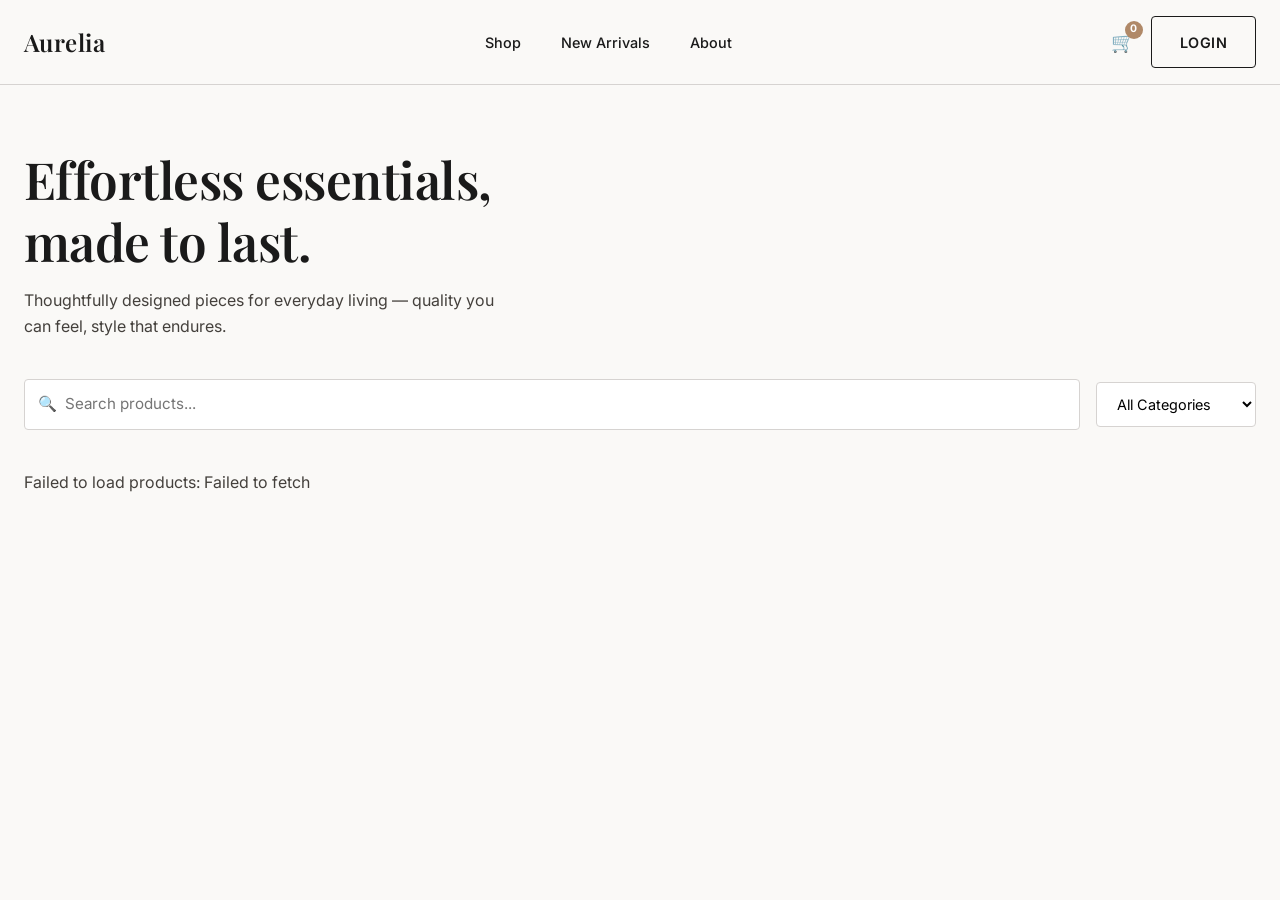
==== frontend/index.html @ 5b78a597 "Initial commit" ====
<!DOCTYPE html>
<html lang="en">

<head>
    <meta charset="UTF-8" />
    <meta name="viewport" content="width=device-width, initial-scale=1.0" />
    <title>Aurelia — Premium Essentials</title>

    <link rel="preconnect" href="https://fonts.googleapis.com" />
    <link rel="preconnect" href="https://fonts.gstatic.com" crossorigin />
    <link
        href="https://fonts.googleapis.com/css2?family=Inter:wght@400;500;600;700&family=Playfair+Display:wght@500;600;700&display=swap"
        rel="stylesheet" />

    <link rel="stylesheet" href="css/base.css" />
    <link rel="stylesheet" href="css/components.css" />
</head>

<body>

    <nav class="navbar">
        <div class="container navbar-inner">
            <a href="index.html" class="navbar-logo">Aurelia</a>
            <div class="navbar-links">
                <a href="index.html">Shop</a>
                <a href="#">New Arrivals</a>
                <a href="#">About</a>
            </div>
            <div class="navbar-icons">
                <button class="icon-btn cart-trigger">🛒<span class="cart-badge">0</span></button>
                <div id="nav-auth-slot"></div>
            </div>
        </div>
    </nav>

    <header class="container" style="padding-block: var(--space-xl) var(--space-lg);">
        <h1>Effortless essentials,<br />made to last.</h1>
        <p style="margin-top: 1rem; max-width: 480px;">Thoughtfully designed pieces for everyday living — quality you
            can feel, style that endures.</p>
    </header>

    <main class="container" style="padding-bottom: var(--space-2xl);">
        <div class="filter-bar">
            <div class="search-input-wrapper">
                <span class="search-icon">🔍</span>
                <input type="text" id="search-input" class="search-input" placeholder="Search products..." />
            </div>
            <select id="category-filter" class="category-select">
                <option value="">All Categories</option>
            </select>
        </div>

        <p id="filter-results-info" class="filter-results-info"></p>

        <div id="product-grid"
            style="display: grid; grid-template-columns: repeat(auto-fill, minmax(260px, 1fr)); gap: var(--space-md);">
            <!-- Products will be injected here by JavaScript -->
        </div>
    </main>

    <!-- Cart Drawer -->
    <div class="cart-overlay" id="cart-overlay"></div>
    <div class="cart-drawer" id="cart-drawer">
        <div class="cart-drawer-header">
            <h3>Your Cart</h3>
            <button class="cart-drawer-close" id="cart-close-btn">✕</button>
        </div>
        <div class="cart-drawer-items" id="cart-drawer-items">
            <!-- Cart items injected here -->
        </div>
        <div class="cart-drawer-footer" id="cart-drawer-footer">
            <!-- Subtotal + checkout button injected here -->
        </div>
    </div>

    <script src="js/api.js"></script>
    <script src="js/ui.js"></script>
    <script src="js/cart.js"></script>
    <script src="js/products.js"></script>

</body>

</html>
---- frontend/css/base.css ----
/* ===========================
   CSS Reset
   =========================== */
*, *::before, *::after {
  box-sizing: border-box;
  margin: 0;
  padding: 0;
}

html {
  scroll-behavior: smooth;
}

body {
  min-height: 100vh;
  -webkit-font-smoothing: antialiased;
}

img, picture, video, canvas, svg {
  display: block;
  max-width: 100%;
}

input, button, textarea, select {
  font: inherit;
}

a {
  text-decoration: none;
  color: inherit;
}

ul, ol {
  list-style: none;
}

/* ===========================
   Design Tokens
   =========================== */
:root {
  /* Colors */
  --color-charcoal: #1a1a1a;
  --color-charcoal-light: #2d2d2d;
  --color-white: #ffffff;
  --color-off-white: #faf9f7;
  --color-gray-100: #f5f5f4;
  --color-gray-300: #d6d3d1;
  --color-gray-500: #78716c;
  --color-gray-700: #44403c;
  --color-accent: #b08968;
  --color-accent-dark: #8c6d4f;
  --color-success: #4a7c59;
  --color-danger: #b3402a;

  /* Typography */
  --font-heading: 'Playfair Display', Georgia, serif;
  --font-body: 'Inter', -apple-system, BlinkMacSystemFont, sans-serif;

  /* Spacing scale */
  --space-xs: 0.5rem;
  --space-sm: 1rem;
  --space-md: 1.5rem;
  --space-lg: 2.5rem;
  --space-xl: 4rem;
  --space-2xl: 6rem;

  /* Layout */
  --max-width: 1280px;
  --radius-sm: 4px;
  --radius-md: 8px;
  --radius-lg: 16px;

  /* Transitions */
  --transition-fast: 0.2s ease;
  --transition-medium: 0.35s ease;
}

/* ===========================
   Base Typography
   =========================== */
body {
  font-family: var(--font-body);
  color: var(--color-charcoal);
  background-color: var(--color-off-white);
  font-size: 16px;
  line-height: 1.6;
}

h1, h2, h3, h4 {
  font-family: var(--font-heading);
  font-weight: 600;
  line-height: 1.2;
  letter-spacing: -0.01em;
}

h1 { font-size: clamp(2.25rem, 4vw, 3.5rem); }
h2 { font-size: clamp(1.75rem, 3vw, 2.5rem); }
h3 { font-size: 1.5rem; }
h4 { font-size: 1.125rem; }

p {
  color: var(--color-gray-700);
}

/* ===========================
   Utility Container
   =========================== */
.container {
  max-width: var(--max-width);
  margin-inline: auto;
  padding-inline: var(--space-md);
}
---- frontend/css/components.css ----
/* ===========================
   Buttons
   =========================== */
.btn {
  display: inline-flex;
  align-items: center;
  justify-content: center;
  gap: 0.5rem;
  padding: 0.85rem 1.75rem;
  font-size: 0.9rem;
  font-weight: 600;
  letter-spacing: 0.03em;
  text-transform: uppercase;
  border: none;
  border-radius: var(--radius-sm);
  cursor: pointer;
  transition: all var(--transition-fast);
  white-space: nowrap;
}

.btn-primary {
  background-color: var(--color-charcoal);
  color: var(--color-white);
}

.btn-primary:hover {
  background-color: var(--color-accent-dark);
  transform: translateY(-2px);
}

.btn-secondary {
  background-color: transparent;
  color: var(--color-charcoal);
  border: 1.5px solid var(--color-charcoal);
}

.btn-secondary:hover {
  background-color: var(--color-charcoal);
  color: var(--color-white);
}

.btn-block {
  width: 100%;
}

/* ===========================
   Navigation Bar
   =========================== */
.navbar {
  position: sticky;
  top: 0;
  z-index: 100;
  background-color: var(--color-off-white);
  border-bottom: 1px solid var(--color-gray-300);
  backdrop-filter: blur(8px);
}

.navbar-inner {
  display: flex;
  align-items: center;
  justify-content: space-between;
  padding-block: var(--space-sm);
}

.navbar-logo {
  font-family: var(--font-heading);
  font-size: 1.5rem;
  font-weight: 600;
  letter-spacing: 0.02em;
}

.navbar-links {
  display: flex;
  align-items: center;
  gap: var(--space-lg);
}

.navbar-links a {
  font-size: 0.9rem;
  font-weight: 500;
  position: relative;
  padding-block: 0.25rem;
}

.navbar-links a::after {
  content: '';
  position: absolute;
  left: 0;
  bottom: -2px;
  width: 0;
  height: 1.5px;
  background-color: var(--color-accent);
  transition: width var(--transition-fast);
}

.navbar-links a:hover::after {
  width: 100%;
}

.navbar-icons {
  display: flex;
  align-items: center;
  gap: var(--space-sm);
}

.icon-btn {
  position: relative;
  background: none;
  border: none;
  cursor: pointer;
  font-size: 1.2rem;
  color: var(--color-charcoal);
}

.cart-badge {
  position: absolute;
  top: -6px;
  right: -8px;
  background-color: var(--color-accent);
  color: var(--color-white);
  font-size: 0.65rem;
  font-weight: 700;
  width: 18px;
  height: 18px;
  border-radius: 50%;
  display: flex;
  align-items: center;
  justify-content: center;
}

/* ===========================
   Product Card
   =========================== */
.product-card {
  background-color: var(--color-white);
  border-radius: var(--radius-md);
  overflow: hidden;
  transition: transform var(--transition-medium), box-shadow var(--transition-medium);
  cursor: pointer;
}

.product-card:hover {
  transform: translateY(-6px);
  box-shadow: 0 20px 40px -12px rgba(26, 26, 26, 0.15);
}

.product-card-image {
  aspect-ratio: 4 / 5;
  width: 100%;
  object-fit: cover;
  background-color: var(--color-gray-100);
}

.product-card-body {
  padding: var(--space-sm);
}

.product-card-category {
  font-size: 0.75rem;
  text-transform: uppercase;
  letter-spacing: 0.06em;
  color: var(--color-gray-500);
  margin-bottom: 0.25rem;
}

.product-card-name {
  font-family: var(--font-heading);
  font-size: 1.1rem;
  margin-bottom: 0.4rem;
}

.product-card-price {
  font-weight: 600;
  color: var(--color-charcoal);
}

/* ===========================
   Form Inputs
   =========================== */
.form-group {
  margin-bottom: var(--space-md);
}

.form-label {
  display: block;
  font-size: 0.85rem;
  font-weight: 600;
  margin-bottom: 0.5rem;
}

.form-input {
  width: 100%;
  padding: 0.85rem 1rem;
  font-size: 1rem;
  border: 1.5px solid var(--color-gray-300);
  border-radius: var(--radius-sm);
  background-color: var(--color-white);
  transition: border-color var(--transition-fast);
}

.form-input:focus {
  outline: none;
  border-color: var(--color-accent);
}

/* ===========================
   Card / Panel
   =========================== */
.card {
  background-color: var(--color-white);
  border-radius: var(--radius-md);
  padding: var(--space-lg);
}


/* ===========================
   Product Detail Page
   =========================== */
.product-detail-layout {
  display: grid;
  grid-template-columns: 1fr 1fr;
  gap: var(--space-xl);
  align-items: start;
}

.product-detail-image img {
  width: 100%;
  border-radius: var(--radius-md);
  aspect-ratio: 4 / 5;
  object-fit: cover;
  background-color: var(--color-gray-100);
}

.product-detail-info h1 {
  margin-block: 0.5rem var(--space-sm);
}

.product-detail-price {
  font-size: 1.5rem;
  font-weight: 600;
  margin-bottom: var(--space-md);
}

.product-detail-description {
  margin-bottom: var(--space-md);
  line-height: 1.7;
}

.product-detail-stock {
  margin-bottom: var(--space-lg);
}

.stock-in {
  color: var(--color-success);
  font-size: 0.9rem;
  font-weight: 500;
}

.stock-out {
  color: var(--color-danger);
  font-size: 0.9rem;
  font-weight: 500;
}

.quantity-selector {
  margin-bottom: var(--space-lg);
}

.quantity-controls {
  display: flex;
  align-items: center;
  border: 1.5px solid var(--color-gray-300);
  border-radius: var(--radius-sm);
  width: fit-content;
}

.qty-btn {
  background: none;
  border: none;
  width: 40px;
  height: 44px;
  font-size: 1.1rem;
  cursor: pointer;
  color: var(--color-charcoal);
}

.qty-btn:hover {
  background-color: var(--color-gray-100);
}

.quantity-controls input {
  width: 50px;
  text-align: center;
  border: none;
  border-left: 1.5px solid var(--color-gray-300);
  border-right: 1.5px solid var(--color-gray-300);
  height: 44px;
  font-size: 1rem;
}

.quantity-controls input:focus {
  outline: none;
}

/* Responsive: stack on smaller screens */
@media (max-width: 768px) {
  .product-detail-layout {
    grid-template-columns: 1fr;
  }
}

/* ===========================
   Auth Pages
   =========================== */
.auth-wrapper {
  max-width: 420px;
  margin-inline: auto;
}

.auth-wrapper h1 {
  margin-bottom: 0.5rem;
  text-align: center;
}

.auth-subtext {
  text-align: center;
  margin-bottom: var(--space-lg);
}

.auth-footer-text {
  text-align: center;
  margin-top: var(--space-md);
  font-size: 0.9rem;
}

.auth-footer-text a {
  color: var(--color-accent-dark);
  font-weight: 600;
}

.form-error {
  background-color: #fdecea;
  color: var(--color-danger);
  padding: 0.75rem 1rem;
  border-radius: var(--radius-sm);
  font-size: 0.9rem;
  margin-bottom: var(--space-md);
  display: none;
}

.form-error.visible {
  display: block;
}

.btn[disabled] {
  opacity: 0.6;
  cursor: not-allowed;
}

/* ===========================
   Nav User Dropdown
   =========================== */
.nav-user-menu {
  position: relative;
}

.nav-user-trigger {
  font-size: 0.9rem;
  font-weight: 500;
  white-space: nowrap;
}

.nav-user-dropdown {
  position: absolute;
  top: calc(100% + 12px);
  right: 0;
  background-color: var(--color-white);
  border: 1px solid var(--color-gray-300);
  border-radius: var(--radius-md);
  box-shadow: 0 12px 32px -8px rgba(26, 26, 26, 0.15);
  min-width: 180px;
  display: none;
  flex-direction: column;
  overflow: hidden;
  z-index: 200;
}

.nav-user-dropdown.visible {
  display: flex;
}

.nav-user-dropdown a,
.nav-user-dropdown button {
  padding: 0.75rem 1.25rem;
  text-align: left;
  background: none;
  border: none;
  font-size: 0.9rem;
  cursor: pointer;
  color: var(--color-charcoal);
  transition: background-color var(--transition-fast);
}

.nav-user-dropdown a:hover,
.nav-user-dropdown button:hover {
  background-color: var(--color-gray-100);
}

/* ===========================
   Cart Drawer
   =========================== */
.cart-overlay {
  position: fixed;
  inset: 0;
  background-color: rgba(26, 26, 26, 0.5);
  opacity: 0;
  pointer-events: none;
  transition: opacity var(--transition-medium);
  z-index: 300;
}

.cart-overlay.visible {
  opacity: 1;
  pointer-events: all;
}

.cart-drawer {
  position: fixed;
  top: 0;
  right: 0;
  height: 100vh;
  width: 100%;
  max-width: 420px;
  background-color: var(--color-white);
  transform: translateX(100%);
  transition: transform var(--transition-medium);
  z-index: 301;
  display: flex;
  flex-direction: column;
}

.cart-drawer.open {
  transform: translateX(0);
}

.cart-drawer-header {
  display: flex;
  align-items: center;
  justify-content: space-between;
  padding: var(--space-md);
  border-bottom: 1px solid var(--color-gray-300);
}

.cart-drawer-close {
  background: none;
  border: none;
  font-size: 1.3rem;
  cursor: pointer;
}

.cart-drawer-items {
  flex: 1;
  overflow-y: auto;
  padding: var(--space-md);
}

.cart-empty {
  text-align: center;
  margin-top: var(--space-xl);
  color: var(--color-gray-500);
}

.cart-item {
  display: grid;
  grid-template-columns: 70px 1fr auto;
  gap: var(--space-sm);
  padding-block: var(--space-sm);
  border-bottom: 1px solid var(--color-gray-100);
  align-items: start;
}

.cart-item-image {
  width: 70px;
  height: 88px;
  object-fit: cover;
  border-radius: var(--radius-sm);
  background-color: var(--color-gray-100);
}

.cart-item-name {
  font-weight: 600;
  font-size: 0.9rem;
  margin-bottom: 0.25rem;
}

.cart-item-price {
  font-size: 0.85rem;
  color: var(--color-gray-500);
  margin-bottom: 0.5rem;
}

.cart-item-qty {
  display: flex;
  align-items: center;
  gap: 0.5rem;
  border: 1px solid var(--color-gray-300);
  border-radius: var(--radius-sm);
  width: fit-content;
}

.cart-item-qty .qty-btn {
  width: 28px;
  height: 28px;
  font-size: 0.9rem;
}

.cart-item-qty span {
  min-width: 18px;
  text-align: center;
  font-size: 0.85rem;
}

.cart-item-remove {
  background: none;
  border: none;
  color: var(--color-gray-500);
  cursor: pointer;
  font-size: 0.9rem;
}

.cart-item-remove:hover {
  color: var(--color-danger);
}

.cart-drawer-footer {
  padding: var(--space-md);
  border-top: 1px solid var(--color-gray-300);
}

.cart-subtotal {
  display: flex;
  justify-content: space-between;
  font-weight: 600;
  font-size: 1.1rem;
  margin-bottom: var(--space-md);
}

/* ===========================
   Checkout Page
   =========================== */
.checkout-layout {
  display: grid;
  grid-template-columns: 1.3fr 1fr;
  gap: var(--space-xl);
  align-items: start;
}

.checkout-summary-item {
  display: flex;
  justify-content: space-between;
  padding-block: 0.6rem;
  border-bottom: 1px solid var(--color-gray-100);
  font-size: 0.9rem;
}

.checkout-summary-item .item-name {
  font-weight: 500;
}

.checkout-summary-item .item-qty {
  color: var(--color-gray-500);
}

.checkout-total-row {
  display: flex;
  justify-content: space-between;
  font-weight: 700;
  font-size: 1.2rem;
  margin-top: var(--space-md);
  padding-top: var(--space-md);
  border-top: 1.5px solid var(--color-charcoal);
}

.form-row {
  display: grid;
  grid-template-columns: 1fr 1fr;
  gap: var(--space-sm);
}

@media (max-width: 768px) {
  .checkout-layout {
    grid-template-columns: 1fr;
  }
  .form-row {
    grid-template-columns: 1fr;
  }
}

/* ===========================
   Order History (Profile Page)
   =========================== */
.order-card {
  background-color: var(--color-white);
  border-radius: var(--radius-md);
  padding: var(--space-md);
  margin-bottom: var(--space-md);
}

.order-card-header {
  display: flex;
  justify-content: space-between;
  align-items: flex-start;
  margin-bottom: var(--space-sm);
  padding-bottom: var(--space-sm);
  border-bottom: 1px solid var(--color-gray-100);
}

.order-card-id {
  font-size: 0.8rem;
  color: var(--color-gray-500);
}

.order-card-date {
  font-size: 0.85rem;
  color: var(--color-gray-500);
}

.status-badge {
  display: inline-block;
  padding: 0.3rem 0.75rem;
  border-radius: 999px;
  font-size: 0.75rem;
  font-weight: 600;
  text-transform: uppercase;
  letter-spacing: 0.03em;
}

.status-Pending { background-color: #fdf3e3; color: #93650c; }
.status-Processing { background-color: #e3edfd; color: #1d4ed8; }
.status-Shipped { background-color: #e3f0fd; color: #0369a1; }
.status-Delivered { background-color: #e3fde8; color: var(--color-success); }
.status-Cancelled { background-color: #fde3e3; color: var(--color-danger); }

.order-item-row {
  display: flex;
  justify-content: space-between;
  font-size: 0.9rem;
  padding-block: 0.4rem;
  color: var(--color-gray-700);
}

.order-card-total {
  display: flex;
  justify-content: space-between;
  font-weight: 600;
  margin-top: var(--space-sm);
  padding-top: var(--space-sm);
  border-top: 1px solid var(--color-gray-100);
}

.empty-state {
  text-align: center;
  padding: var(--space-2xl) 0;
  color: var(--color-gray-500);
}

/* ===========================
   Admin Dashboard
   =========================== */
.admin-tabs {
  display: flex;
  gap: var(--space-sm);
  margin-bottom: var(--space-lg);
  border-bottom: 1px solid var(--color-gray-300);
}

.admin-tab-btn {
  background: none;
  border: none;
  padding: 0.85rem 1.25rem;
  font-size: 0.95rem;
  font-weight: 600;
  cursor: pointer;
  color: var(--color-gray-500);
  border-bottom: 2px solid transparent;
  transition: all var(--transition-fast);
}

.admin-tab-btn.active {
  color: var(--color-charcoal);
  border-bottom-color: var(--color-accent);
}

.admin-panel {
  display: none;
}

.admin-panel.active {
  display: block;
}

.admin-toolbar {
  display: flex;
  justify-content: space-between;
  align-items: center;
  margin-bottom: var(--space-md);
}

.admin-table {
  width: 100%;
  border-collapse: collapse;
  background-color: var(--color-white);
  border-radius: var(--radius-md);
  overflow: hidden;
}

.admin-table th,
.admin-table td {
  text-align: left;
  padding: 0.85rem 1rem;
  font-size: 0.9rem;
  border-bottom: 1px solid var(--color-gray-100);
}

.admin-table th {
  background-color: var(--color-gray-100);
  font-weight: 600;
  font-size: 0.8rem;
  text-transform: uppercase;
  letter-spacing: 0.03em;
  color: var(--color-gray-700);
}

.admin-table img {
  width: 44px;
  height: 55px;
  object-fit: cover;
  border-radius: var(--radius-sm);
  background-color: var(--color-gray-100);
}

.admin-table-actions {
  display: flex;
  gap: 0.5rem;
}

.btn-sm {
  padding: 0.4rem 0.85rem;
  font-size: 0.75rem;
}

.status-select {
  padding: 0.4rem 0.6rem;
  border-radius: var(--radius-sm);
  border: 1.5px solid var(--color-gray-300);
  font-size: 0.85rem;
  background-color: var(--color-white);
}

/* Modal for Add/Edit Product */
.modal-overlay {
  position: fixed;
  inset: 0;
  background-color: rgba(26, 26, 26, 0.5);
  display: none;
  align-items: center;
  justify-content: center;
  z-index: 400;
  padding: var(--space-md);
}

.modal-overlay.visible {
  display: flex;
}

.modal-box {
  background-color: var(--color-white);
  border-radius: var(--radius-md);
  padding: var(--space-lg);
  width: 100%;
  max-width: 480px;
  max-height: 90vh;
  overflow-y: auto;
}

.modal-header {
  display: flex;
  justify-content: space-between;
  align-items: center;
  margin-bottom: var(--space-md);
}

.modal-close {
  background: none;
  border: none;
  font-size: 1.3rem;
  cursor: pointer;
}

.admin-denied {
  text-align: center;
  padding: var(--space-2xl) 0;
}

/* ===========================
   Search & Filter Bar
   =========================== */
.filter-bar {
  display: flex;
  gap: var(--space-sm);
  align-items: center;
  margin-bottom: var(--space-lg);
  flex-wrap: wrap;
}

.search-input-wrapper {
  position: relative;
  flex: 1;
  min-width: 220px;
}

.search-input {
  width: 100%;
  padding: 0.75rem 1rem 0.75rem 2.5rem;
  font-size: 0.95rem;
  border: 1.5px solid var(--color-gray-300);
  border-radius: var(--radius-sm);
  background-color: var(--color-white);
  transition: border-color var(--transition-fast);
}

.search-input:focus {
  outline: none;
  border-color: var(--color-accent);
}

.search-icon {
  position: absolute;
  left: 0.85rem;
  top: 50%;
  transform: translateY(-50%);
  color: var(--color-gray-500);
  font-size: 0.95rem;
  pointer-events: none;
}

.category-select {
  padding: 0.75rem 1rem;
  font-size: 0.9rem;
  border: 1.5px solid var(--color-gray-300);
  border-radius: var(--radius-sm);
  background-color: var(--color-white);
  cursor: pointer;
  min-width: 160px;
}

.category-select:focus {
  outline: none;
  border-color: var(--color-accent);
}

.filter-results-info {
  font-size: 0.85rem;
  color: var(--color-gray-500);
  margin-bottom: var(--space-md);
}

.no-results {
  text-align: center;
  padding: var(--space-2xl) 0;
  grid-column: 1 / -1;
}
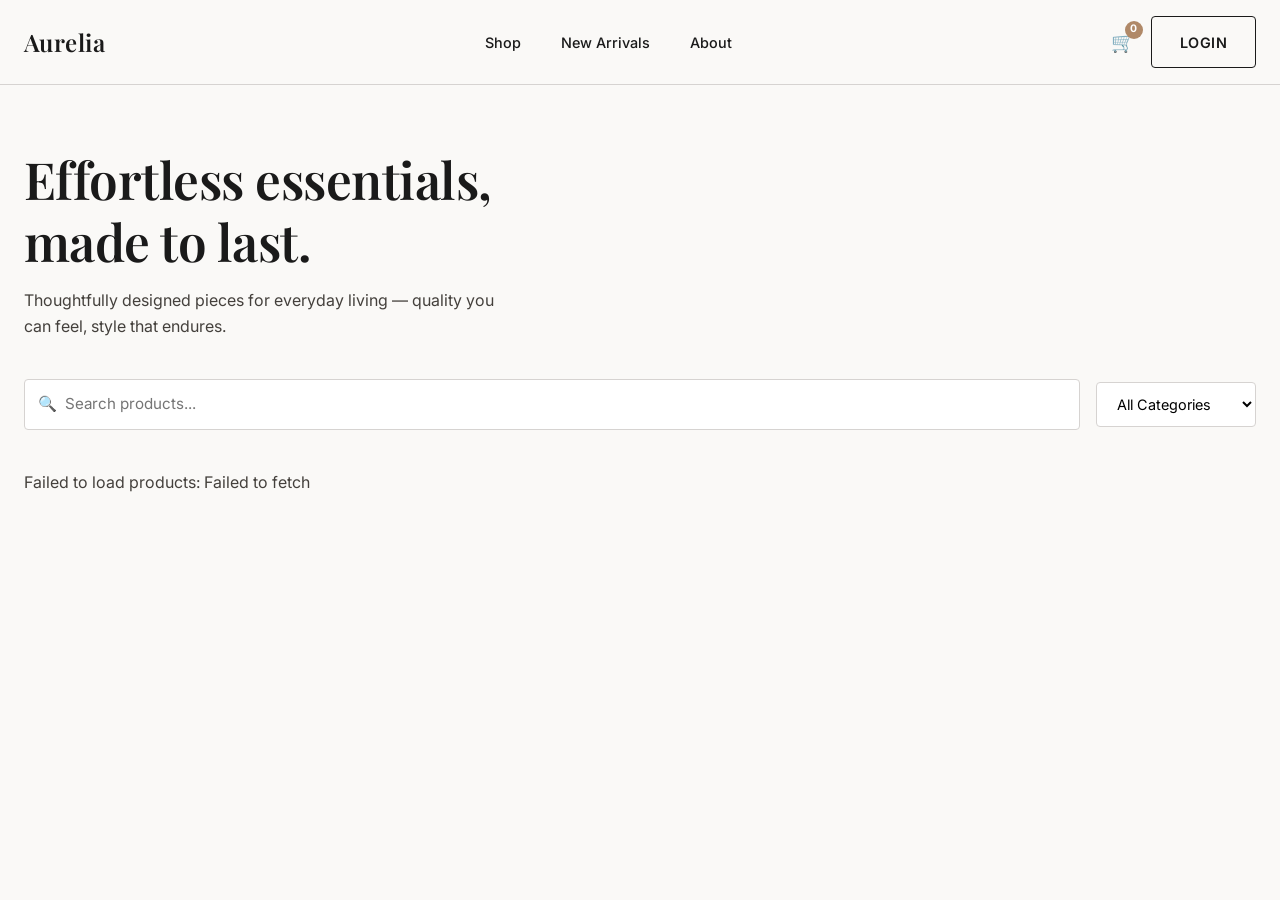
==== commit d1789009: "df dd" ====
--- a/frontend/index.html
+++ b/frontend/index.html
@@ -27,11 +27,19 @@
                 <a href="#">About</a>
             </div>
             <div class="navbar-icons">
+                <button class="hamburger-btn" id="hamburger-btn">☰</button>
                 <button class="icon-btn cart-trigger">🛒<span class="cart-badge">0</span></button>
                 <div id="nav-auth-slot"></div>
             </div>
         </div>
     </nav>
+
+    <div class="mobile-menu" id="mobile-menu">
+        <a href="index.html">Shop</a>
+        <a href="#">New Arrivals</a>
+        <a href="#">About</a>
+        <a href="login.html">Login</a>
+    </div>
 
     <header class="container" style="padding-block: var(--space-xl) var(--space-lg);">
         <h1>Effortless essentials,<br />made to last.</h1>
--- a/frontend/css/base.css
+++ b/frontend/css/base.css
@@ -109,4 +109,37 @@
   max-width: var(--max-width);
   margin-inline: auto;
   padding-inline: var(--space-md);
+}
+
+/* ===========================
+   Mobile Responsiveness
+   =========================== */
+
+/* Navbar mobile */
+@media (max-width: 768px) {
+  .navbar-links {
+    display: none;
+  }
+
+  .navbar-logo {
+    font-size: 1.25rem;
+  }
+
+  .navbar-icons {
+    gap: var(--space-xs);
+  }
+
+  .nav-user-trigger {
+    font-size: 0.8rem;
+  }
+}
+
+/* Typography scale down on mobile */
+@media (max-width: 480px) {
+  h1 { font-size: 2rem; }
+  h2 { font-size: 1.5rem; }
+
+  .container {
+    padding-inline: var(--space-sm);
+  }
 }
--- a/frontend/css/components.css
+++ b/frontend/css/components.css
@@ -869,4 +869,166 @@
   text-align: center;
   padding: var(--space-2xl) 0;
   grid-column: 1 / -1;
+}
+
+/* ===========================
+   Mobile: Product Grid
+   =========================== */
+@media (max-width: 600px) {
+  #product-grid {
+    grid-template-columns: repeat(2, 1fr) !important;
+    gap: var(--space-sm) !important;
+  }
+
+  .product-card-name {
+    font-size: 0.95rem;
+  }
+
+  .product-card-price {
+    font-size: 0.9rem;
+  }
+}
+
+@media (max-width: 380px) {
+  #product-grid {
+    grid-template-columns: 1fr !important;
+  }
+}
+
+/* ===========================
+   Mobile: Cart Drawer
+   =========================== */
+@media (max-width: 480px) {
+  .cart-drawer {
+    max-width: 100%;
+  }
+}
+
+/* ===========================
+   Mobile: Filter Bar
+   =========================== */
+@media (max-width: 600px) {
+  .filter-bar {
+    flex-direction: column;
+  }
+
+  .search-input-wrapper {
+    width: 100%;
+  }
+
+  .category-select {
+    width: 100%;
+  }
+}
+
+/* ===========================
+   Mobile: Auth Pages
+   =========================== */
+@media (max-width: 480px) {
+  .auth-wrapper {
+    padding-inline: var(--space-xs);
+  }
+}
+
+/* ===========================
+   Mobile: Product Detail
+   =========================== */
+@media (max-width: 600px) {
+  .product-detail-layout {
+    gap: var(--space-md);
+  }
+
+  .product-detail-price {
+    font-size: 1.25rem;
+  }
+
+  .btn {
+    padding: 0.75rem 1.25rem;
+  }
+}
+
+/* ===========================
+   Mobile: Checkout
+   =========================== */
+@media (max-width: 480px) {
+  .checkout-layout {
+    grid-template-columns: 1fr;
+  }
+
+  .form-row {
+    grid-template-columns: 1fr;
+  }
+}
+
+/* ===========================
+   Mobile: Admin Dashboard
+   =========================== */
+@media (max-width: 768px) {
+  .admin-table th:nth-child(1),
+  .admin-table td:nth-child(1) {
+    display: none;
+  }
+
+  .admin-table th:nth-child(3),
+  .admin-table td:nth-child(3) {
+    display: none;
+  }
+
+  .admin-toolbar {
+    flex-direction: column;
+    align-items: flex-start;
+    gap: var(--space-sm);
+  }
+
+  .modal-box {
+    padding: var(--space-md);
+  }
+}
+
+/* ===========================
+   Mobile: Hamburger Menu
+   =========================== */
+.hamburger-btn {
+  display: none;
+  background: none;
+  border: none;
+  font-size: 1.4rem;
+  cursor: pointer;
+  color: var(--color-charcoal);
+}
+
+.mobile-menu {
+  display: none;
+  position: absolute;
+  top: 100%;
+  left: 0;
+  right: 0;
+  background-color: var(--color-off-white);
+  border-top: 1px solid var(--color-gray-300);
+  border-bottom: 1px solid var(--color-gray-300);
+  padding: var(--space-sm) var(--space-md);
+  flex-direction: column;
+  gap: var(--space-sm);
+  z-index: 99;
+}
+
+.mobile-menu.open {
+  display: flex;
+}
+
+.mobile-menu a {
+  font-size: 1rem;
+  font-weight: 500;
+  padding-block: 0.5rem;
+  border-bottom: 1px solid var(--color-gray-100);
+}
+
+@media (max-width: 768px) {
+  .hamburger-btn {
+    display: block;
+  }
+
+  .navbar {
+    position: relative;
+  }
 }
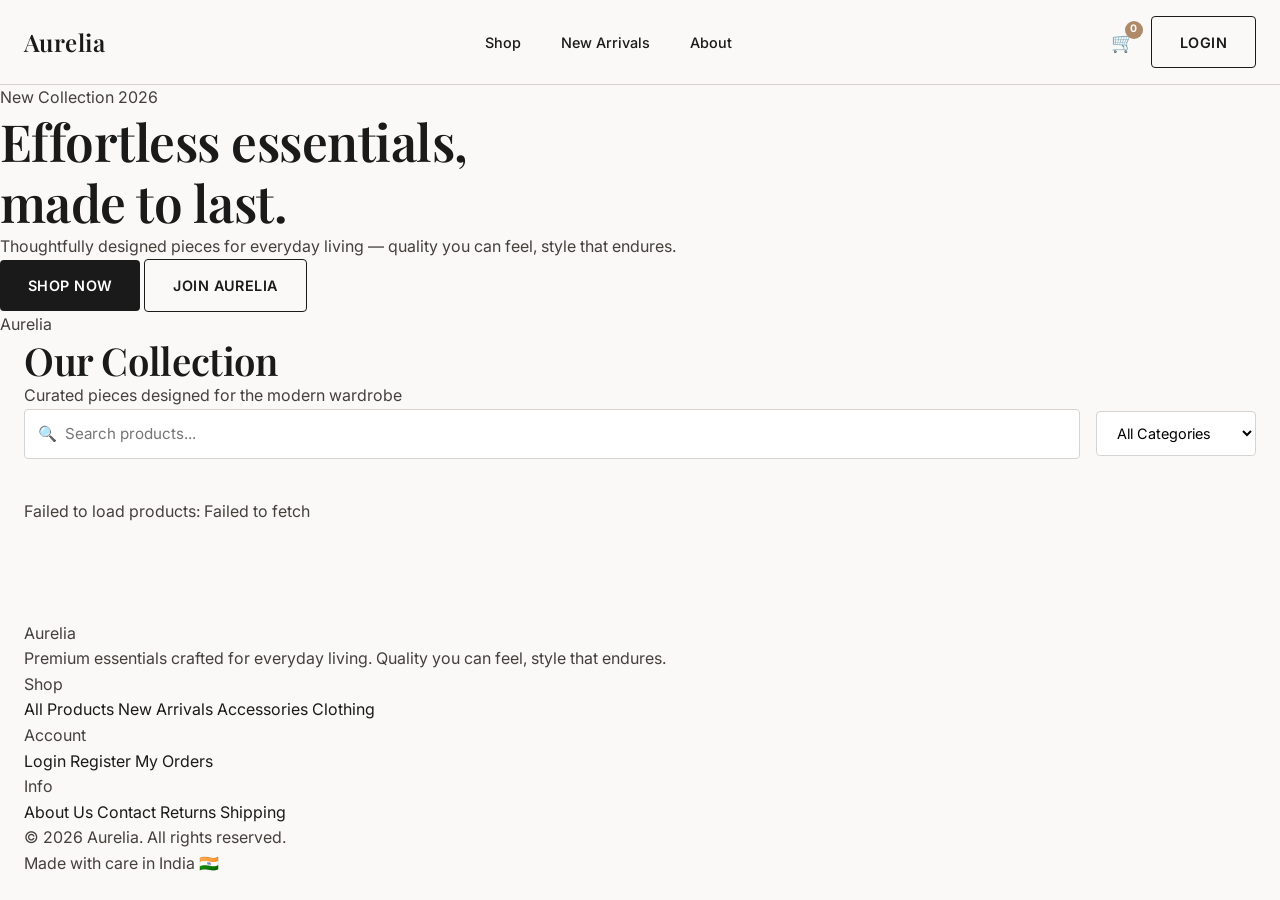
==== commit 26953970: "go" ====
--- a/frontend/index.html
+++ b/frontend/index.html
@@ -41,13 +41,29 @@
         <a href="login.html">Login</a>
     </div>
 
-    <header class="container" style="padding-block: var(--space-xl) var(--space-lg);">
-        <h1>Effortless essentials,<br />made to last.</h1>
-        <p style="margin-top: 1rem; max-width: 480px;">Thoughtfully designed pieces for everyday living — quality you
-            can feel, style that endures.</p>
-    </header>
+    <section class="hero">
+        <div class="hero-content">
+            <p class="hero-eyebrow">New Collection 2026</p>
+            <h1 class="hero-title">Effortless essentials,<br />made to last.</h1>
+            <p class="hero-subtitle">Thoughtfully designed pieces for everyday living — quality you can feel, style that
+                endures.</p>
+            <div class="hero-actions">
+                <a href="#product-grid" class="btn btn-primary">Shop Now</a>
+                <a href="register.html" class="btn btn-secondary">Join Aurelia</a>
+            </div>
+        </div>
+        <div class="hero-visual">
+            <div class="hero-image-placeholder">
+                <p>Aurelia</p>
+            </div>
+        </div>
+    </section>
 
     <main class="container" style="padding-bottom: var(--space-2xl);">
+        <div class="section-header" id="product-grid-section">
+            <h2 class="section-title">Our Collection</h2>
+            <p class="section-subtitle">Curated pieces designed for the modern wardrobe</p>
+        </div>
         <div class="filter-bar">
             <div class="search-input-wrapper">
                 <span class="search-icon">🔍</span>
@@ -65,6 +81,50 @@
             <!-- Products will be injected here by JavaScript -->
         </div>
     </main>
+
+    <!-- Footer -->
+    <footer class="site-footer">
+        <div class="container">
+            <div class="footer-grid">
+                <div>
+                    <p class="footer-brand-name">Aurelia</p>
+                    <p class="footer-brand-desc">Premium essentials crafted for everyday living. Quality you can feel,
+                        style that endures.</p>
+                </div>
+                <div>
+                    <p class="footer-heading">Shop</p>
+                    <div class="footer-links">
+                        <a href="index.html">All Products</a>
+                        <a href="new-arrivals.html">New Arrivals</a>
+                        <a href="index.html">Accessories</a>
+                        <a href="index.html">Clothing</a>
+                    </div>
+                </div>
+                <div>
+                    <p class="footer-heading">Account</p>
+                    <div class="footer-links">
+                        <a href="login.html">Login</a>
+                        <a href="register.html">Register</a>
+                        <a href="profile.html">My Orders</a>
+                    </div>
+                </div>
+                <div>
+                    <p class="footer-heading">Info</p>
+                    <div class="footer-links">
+                        <a href="about.html">About Us</a>
+                        <a href="#">Contact</a>
+                        <a href="#">Returns</a>
+                        <a href="#">Shipping</a>
+                    </div>
+                </div>
+            </div>
+            <div class="footer-bottom">
+                <p>© 2026 Aurelia. All rights reserved.</p>
+                <p>Made with care in India 🇮🇳</p>
+            </div>
+        </div>
+    </footer>
+
 
     <!-- Cart Drawer -->
     <div class="cart-overlay" id="cart-overlay"></div>
@@ -85,6 +145,7 @@
     <script src="js/ui.js"></script>
     <script src="js/cart.js"></script>
     <script src="js/products.js"></script>
+    <script src="js/animations.js"></script>
 
 </body>
 
--- a/frontend/css/base.css
+++ b/frontend/css/base.css
@@ -118,7 +118,7 @@
 /* Navbar mobile */
 @media (max-width: 768px) {
   .navbar-links {
-    display: none;
+    display: none !important;
   }
 
   .navbar-logo {
@@ -132,6 +132,20 @@
   .nav-user-trigger {
     font-size: 0.8rem;
   }
+
+  .hamburger-btn {
+    display: block !important;
+  }
+}
+
+@media (min-width: 769px) {
+  .hamburger-btn {
+    display: none !important;
+  }
+
+  .mobile-menu {
+    display: none !important;
+  }
 }
 
 /* Typography scale down on mobile */
--- a/frontend/css/components.css
+++ b/frontend/css/components.css
@@ -999,10 +999,8 @@
 
 .mobile-menu {
   display: none;
-  position: absolute;
-  top: 100%;
-  left: 0;
-  right: 0;
+  position: relative;
+  width: 100%;
   background-color: var(--color-off-white);
   border-top: 1px solid var(--color-gray-300);
   border-bottom: 1px solid var(--color-gray-300);
@@ -1013,6 +1011,10 @@
 }
 
 .mobile-menu.open {
+  display: flex !important;
+}
+
+.mobile-menu.open {
   display: flex;
 }
 
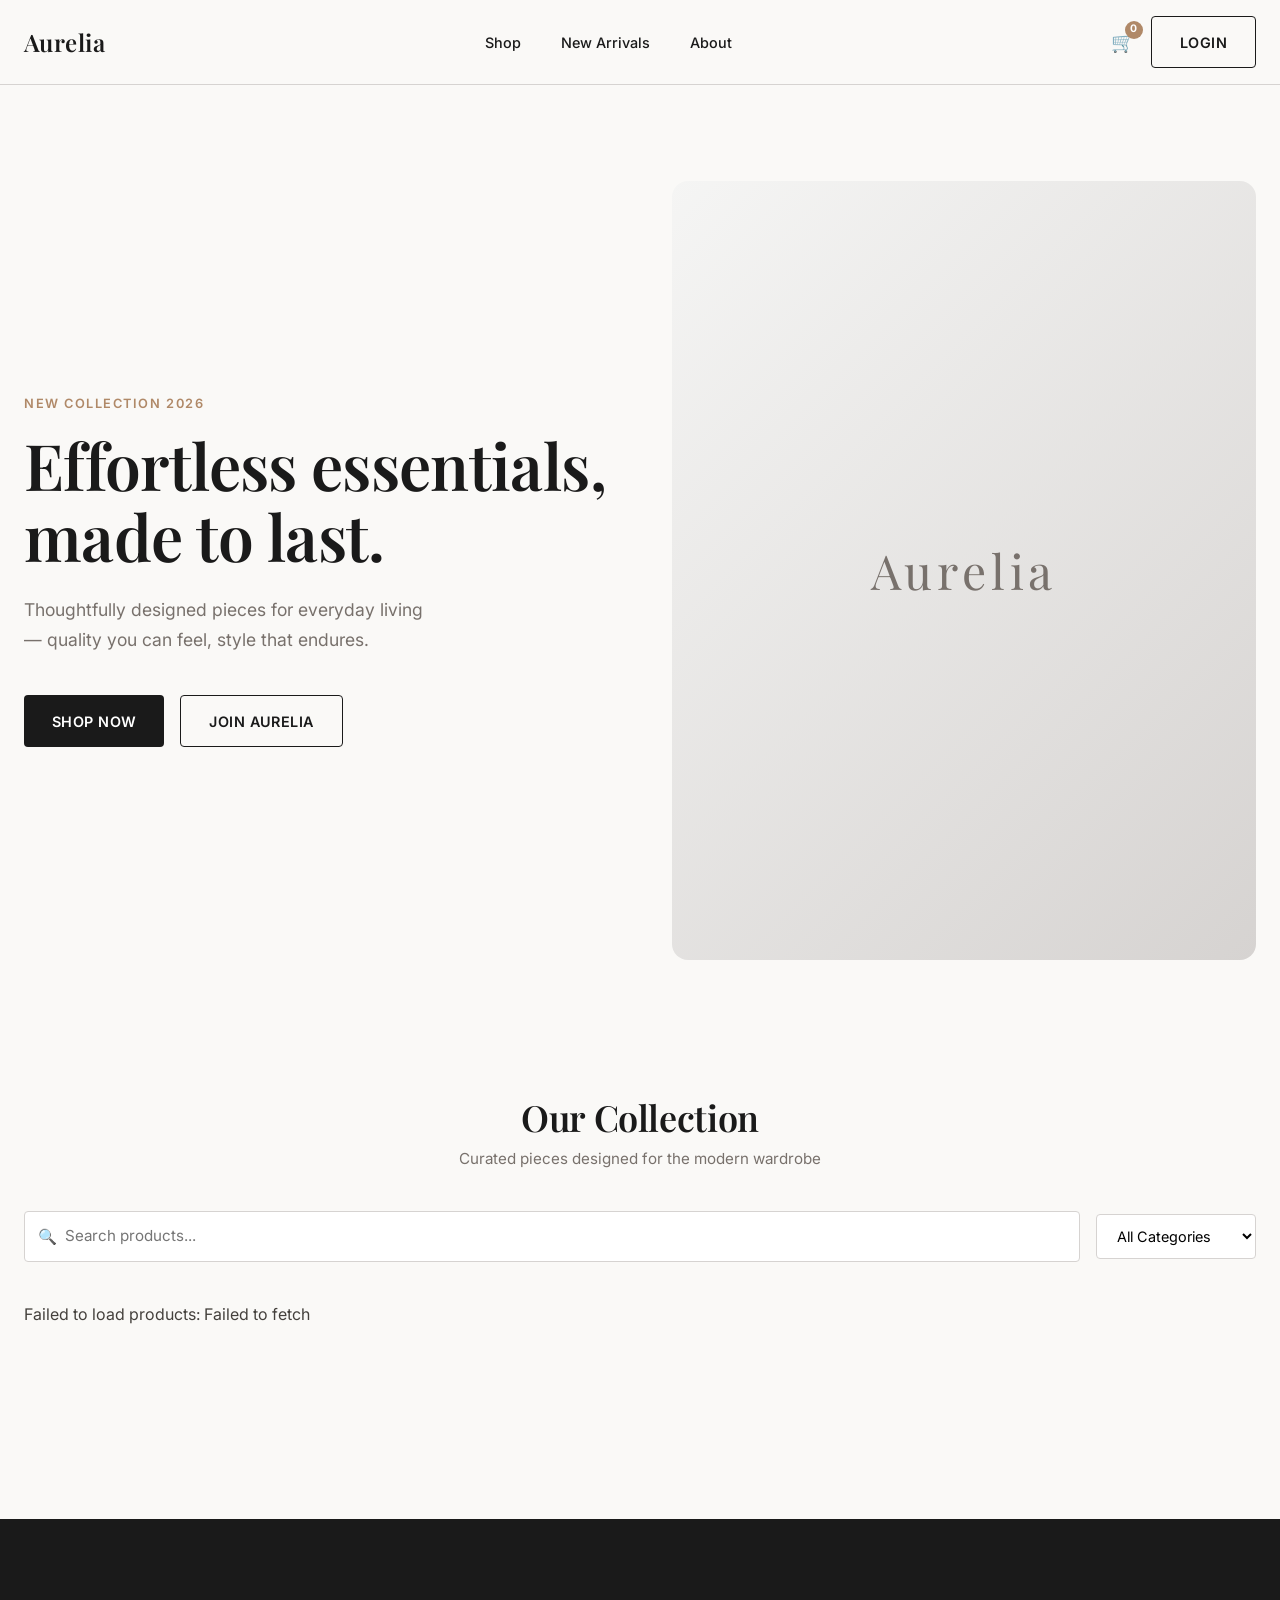
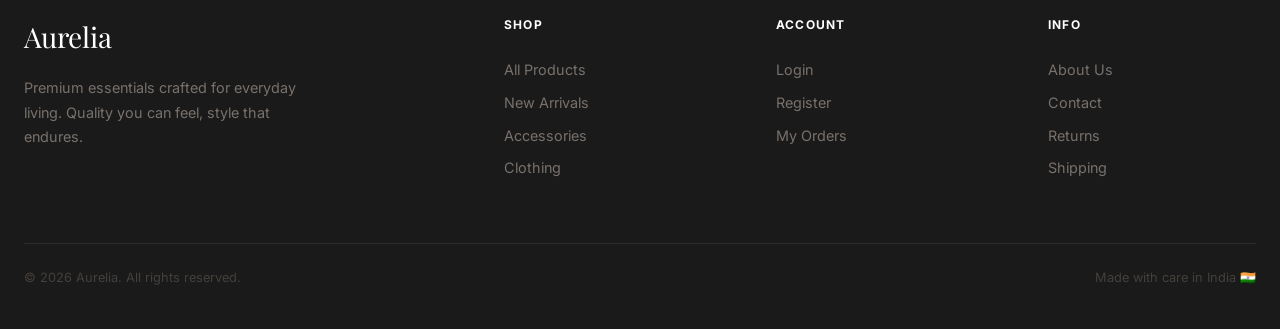
==== commit fef772e8: "new hero section" ====
--- a/frontend/index.html
+++ b/frontend/index.html
@@ -23,8 +23,8 @@
             <a href="index.html" class="navbar-logo">Aurelia</a>
             <div class="navbar-links">
                 <a href="index.html">Shop</a>
-                <a href="#">New Arrivals</a>
-                <a href="#">About</a>
+                <a href="new-arrivals.html">New Arrivals</a>
+                <a href="about.html">About</a>
             </div>
             <div class="navbar-icons">
                 <button class="hamburger-btn" id="hamburger-btn">☰</button>
@@ -36,34 +36,38 @@
 
     <div class="mobile-menu" id="mobile-menu">
         <a href="index.html">Shop</a>
-        <a href="#">New Arrivals</a>
-        <a href="#">About</a>
+        <a href="new-arrivals.html">New Arrivals</a>
+        <a href="about.html">About</a>
         <a href="login.html">Login</a>
     </div>
 
+    <!-- Hero Section -->
     <section class="hero">
-        <div class="hero-content">
-            <p class="hero-eyebrow">New Collection 2026</p>
-            <h1 class="hero-title">Effortless essentials,<br />made to last.</h1>
-            <p class="hero-subtitle">Thoughtfully designed pieces for everyday living — quality you can feel, style that
-                endures.</p>
-            <div class="hero-actions">
-                <a href="#product-grid" class="btn btn-primary">Shop Now</a>
-                <a href="register.html" class="btn btn-secondary">Join Aurelia</a>
+        <div class="container hero-inner">
+            <div class="hero-content">
+                <p class="hero-eyebrow">New Collection 2026</p>
+                <h1 class="hero-title">Effortless essentials,<br />made to last.</h1>
+                <p class="hero-subtitle">Thoughtfully designed pieces for everyday living — quality you can feel, style that endures.</p>
+                <div class="hero-actions">
+                    <a href="#product-grid-section" class="btn btn-primary">Shop Now</a>
+                    <a href="register.html" class="btn btn-secondary">Join Aurelia</a>
+                </div>
             </div>
-        </div>
-        <div class="hero-visual">
-            <div class="hero-image-placeholder">
-                <p>Aurelia</p>
+            <div class="hero-visual">
+                <div class="hero-image-placeholder">
+                    <span>Aurelia</span>
+                </div>
             </div>
         </div>
     </section>
 
+    <!-- Product Grid Section -->
     <main class="container" style="padding-bottom: var(--space-2xl);">
-        <div class="section-header" id="product-grid-section">
+        <div class="section-header fade-in" id="product-grid-section">
             <h2 class="section-title">Our Collection</h2>
             <p class="section-subtitle">Curated pieces designed for the modern wardrobe</p>
         </div>
+
         <div class="filter-bar">
             <div class="search-input-wrapper">
                 <span class="search-icon">🔍</span>
@@ -78,7 +82,6 @@
 
         <div id="product-grid"
             style="display: grid; grid-template-columns: repeat(auto-fill, minmax(260px, 1fr)); gap: var(--space-md);">
-            <!-- Products will be injected here by JavaScript -->
         </div>
     </main>
 
@@ -88,8 +91,7 @@
             <div class="footer-grid">
                 <div>
                     <p class="footer-brand-name">Aurelia</p>
-                    <p class="footer-brand-desc">Premium essentials crafted for everyday living. Quality you can feel,
-                        style that endures.</p>
+                    <p class="footer-brand-desc">Premium essentials crafted for everyday living. Quality you can feel, style that endures.</p>
                 </div>
                 <div>
                     <p class="footer-heading">Shop</p>
@@ -125,7 +127,6 @@
         </div>
     </footer>
 
-
     <!-- Cart Drawer -->
     <div class="cart-overlay" id="cart-overlay"></div>
     <div class="cart-drawer" id="cart-drawer">
@@ -133,12 +134,8 @@
             <h3>Your Cart</h3>
             <button class="cart-drawer-close" id="cart-close-btn">✕</button>
         </div>
-        <div class="cart-drawer-items" id="cart-drawer-items">
-            <!-- Cart items injected here -->
-        </div>
-        <div class="cart-drawer-footer" id="cart-drawer-footer">
-            <!-- Subtotal + checkout button injected here -->
-        </div>
+        <div class="cart-drawer-items" id="cart-drawer-items"></div>
+        <div class="cart-drawer-footer" id="cart-drawer-footer"></div>
     </div>
 
     <script src="js/api.js"></script>
--- a/frontend/css/components.css
+++ b/frontend/css/components.css
@@ -1033,4 +1033,286 @@
   .navbar {
     position: relative;
   }
+}
+
+/* ===========================
+   Hero Section
+   =========================== */
+.hero {
+  background-color: var(--color-off-white);
+  padding-block: var(--space-2xl);
+  min-height: 85vh;
+  display: flex;
+  align-items: center;
+}
+
+.hero-inner {
+  display: grid;
+  grid-template-columns: 1fr 1fr;
+  gap: var(--space-xl);
+  align-items: center;
+  width: 100%;
+}
+
+.hero-eyebrow {
+  font-size: 0.8rem;
+  font-weight: 600;
+  text-transform: uppercase;
+  letter-spacing: 0.12em;
+  color: var(--color-accent);
+  margin-bottom: var(--space-sm);
+}
+
+.hero-title {
+  font-size: clamp(2.5rem, 5vw, 4.5rem);
+  line-height: 1.1;
+  margin-bottom: var(--space-md);
+  color: var(--color-charcoal);
+}
+
+.hero-subtitle {
+  font-size: 1.1rem;
+  line-height: 1.7;
+  color: var(--color-gray-500);
+  max-width: 420px;
+  margin-bottom: var(--space-lg);
+}
+
+.hero-actions {
+  display: flex;
+  gap: var(--space-sm);
+  flex-wrap: wrap;
+}
+
+.hero-visual {
+  display: flex;
+  justify-content: center;
+  align-items: center;
+}
+
+.hero-image-placeholder {
+  width: 100%;
+  aspect-ratio: 3 / 4;
+  background: linear-gradient(135deg, var(--color-gray-100) 0%, var(--color-gray-300) 100%);
+  border-radius: var(--radius-lg);
+  display: flex;
+  align-items: center;
+  justify-content: center;
+  font-family: var(--font-heading);
+  font-size: 3rem;
+  color: var(--color-gray-500);
+  letter-spacing: 0.1em;
+}
+
+@media (max-width: 768px) {
+  .hero-inner {
+    grid-template-columns: 1fr;
+    text-align: center;
+  }
+
+  .hero-subtitle {
+    margin-inline: auto;
+  }
+
+  .hero-actions {
+    justify-content: center;
+  }
+
+  .hero-visual {
+    order: -1;
+    max-height: 280px;
+    overflow: hidden;
+    border-radius: var(--radius-lg);
+  }
+
+  .hero-image-placeholder {
+    aspect-ratio: 16 / 9;
+    font-size: 2rem;
+  }
+}
+
+/* ===========================
+   Section Headers
+   =========================== */
+.section-header {
+  text-align: center;
+  margin-bottom: var(--space-lg);
+  padding-top: var(--space-lg);
+}
+
+.section-title {
+  font-size: clamp(1.5rem, 3vw, 2.25rem);
+  margin-bottom: 0.5rem;
+}
+
+.section-subtitle {
+  color: var(--color-gray-500);
+  font-size: 0.95rem;
+}
+
+/* ===========================
+   Product Card Hover Overlay
+   =========================== */
+.product-card {
+  position: relative;
+}
+
+.product-card-overlay {
+  position: absolute;
+  top: 0;
+  left: 0;
+  right: 0;
+  bottom: 0;
+  background-color: rgba(26, 26, 26, 0.35);
+  display: flex;
+  align-items: center;
+  justify-content: center;
+  opacity: 0;
+  transition: opacity var(--transition-medium);
+  border-radius: var(--radius-md) var(--radius-md) 0 0;
+}
+
+.product-card:hover .product-card-overlay {
+  opacity: 1;
+}
+
+.product-card-overlay-btn {
+  background-color: var(--color-white);
+  color: var(--color-charcoal);
+  border: none;
+  padding: 0.6rem 1.5rem;
+  border-radius: var(--radius-sm);
+  font-size: 0.85rem;
+  font-weight: 600;
+  letter-spacing: 0.04em;
+  cursor: pointer;
+  transform: translateY(8px);
+  transition: transform var(--transition-medium);
+}
+
+.product-card:hover .product-card-overlay-btn {
+  transform: translateY(0);
+}
+
+/* ===========================
+   Scroll Fade-in Animation
+   =========================== */
+.fade-in {
+  opacity: 0;
+  transform: translateY(24px);
+  transition: opacity 0.6s ease, transform 0.6s ease;
+}
+
+.fade-in.visible {
+  opacity: 1;
+  transform: translateY(0);
+}
+
+/* ===========================
+   Loading Skeleton
+   =========================== */
+.skeleton {
+  background: linear-gradient(
+    90deg,
+    var(--color-gray-100) 25%,
+    var(--color-gray-300) 50%,
+    var(--color-gray-100) 75%
+  );
+  background-size: 200% 100%;
+  animation: shimmer 1.5s infinite;
+  border-radius: var(--radius-md);
+}
+
+@keyframes shimmer {
+  0% { background-position: 200% 0; }
+  100% { background-position: -200% 0; }
+}
+
+.skeleton-card {
+  height: 380px;
+}
+
+/* ===========================
+   Footer
+   =========================== */
+.site-footer {
+  background-color: var(--color-charcoal);
+  color: var(--color-gray-300);
+  padding-block: var(--space-2xl) var(--space-lg);
+  margin-top: var(--space-2xl);
+}
+
+.footer-grid {
+  display: grid;
+  grid-template-columns: 2fr 1fr 1fr 1fr;
+  gap: var(--space-xl);
+  margin-bottom: var(--space-xl);
+}
+
+.footer-brand-name {
+  font-family: var(--font-heading);
+  font-size: 1.75rem;
+  color: var(--color-white);
+  margin-bottom: var(--space-sm);
+}
+
+.footer-brand-desc {
+  font-size: 0.9rem;
+  line-height: 1.7;
+  max-width: 280px;
+  color: var(--color-gray-500);
+}
+
+.footer-heading {
+  font-size: 0.75rem;
+  font-weight: 700;
+  text-transform: uppercase;
+  letter-spacing: 0.1em;
+  color: var(--color-white);
+  margin-bottom: var(--space-md);
+}
+
+.footer-links {
+  display: flex;
+  flex-direction: column;
+  gap: 0.6rem;
+}
+
+.footer-links a {
+  font-size: 0.9rem;
+  color: var(--color-gray-500);
+  transition: color var(--transition-fast);
+}
+
+.footer-links a:hover {
+  color: var(--color-accent);
+}
+
+.footer-bottom {
+  border-top: 1px solid var(--color-charcoal-light);
+  padding-top: var(--space-md);
+  display: flex;
+  justify-content: space-between;
+  align-items: center;
+  font-size: 0.8rem;
+  color: var(--color-gray-500);
+}
+
+@media (max-width: 768px) {
+  .footer-grid {
+    grid-template-columns: 1fr 1fr;
+    gap: var(--space-lg);
+  }
+}
+
+@media (max-width: 480px) {
+  .footer-grid {
+    grid-template-columns: 1fr;
+  }
+
+  .footer-bottom {
+    flex-direction: column;
+    gap: var(--space-sm);
+    text-align: center;
+  }
 }
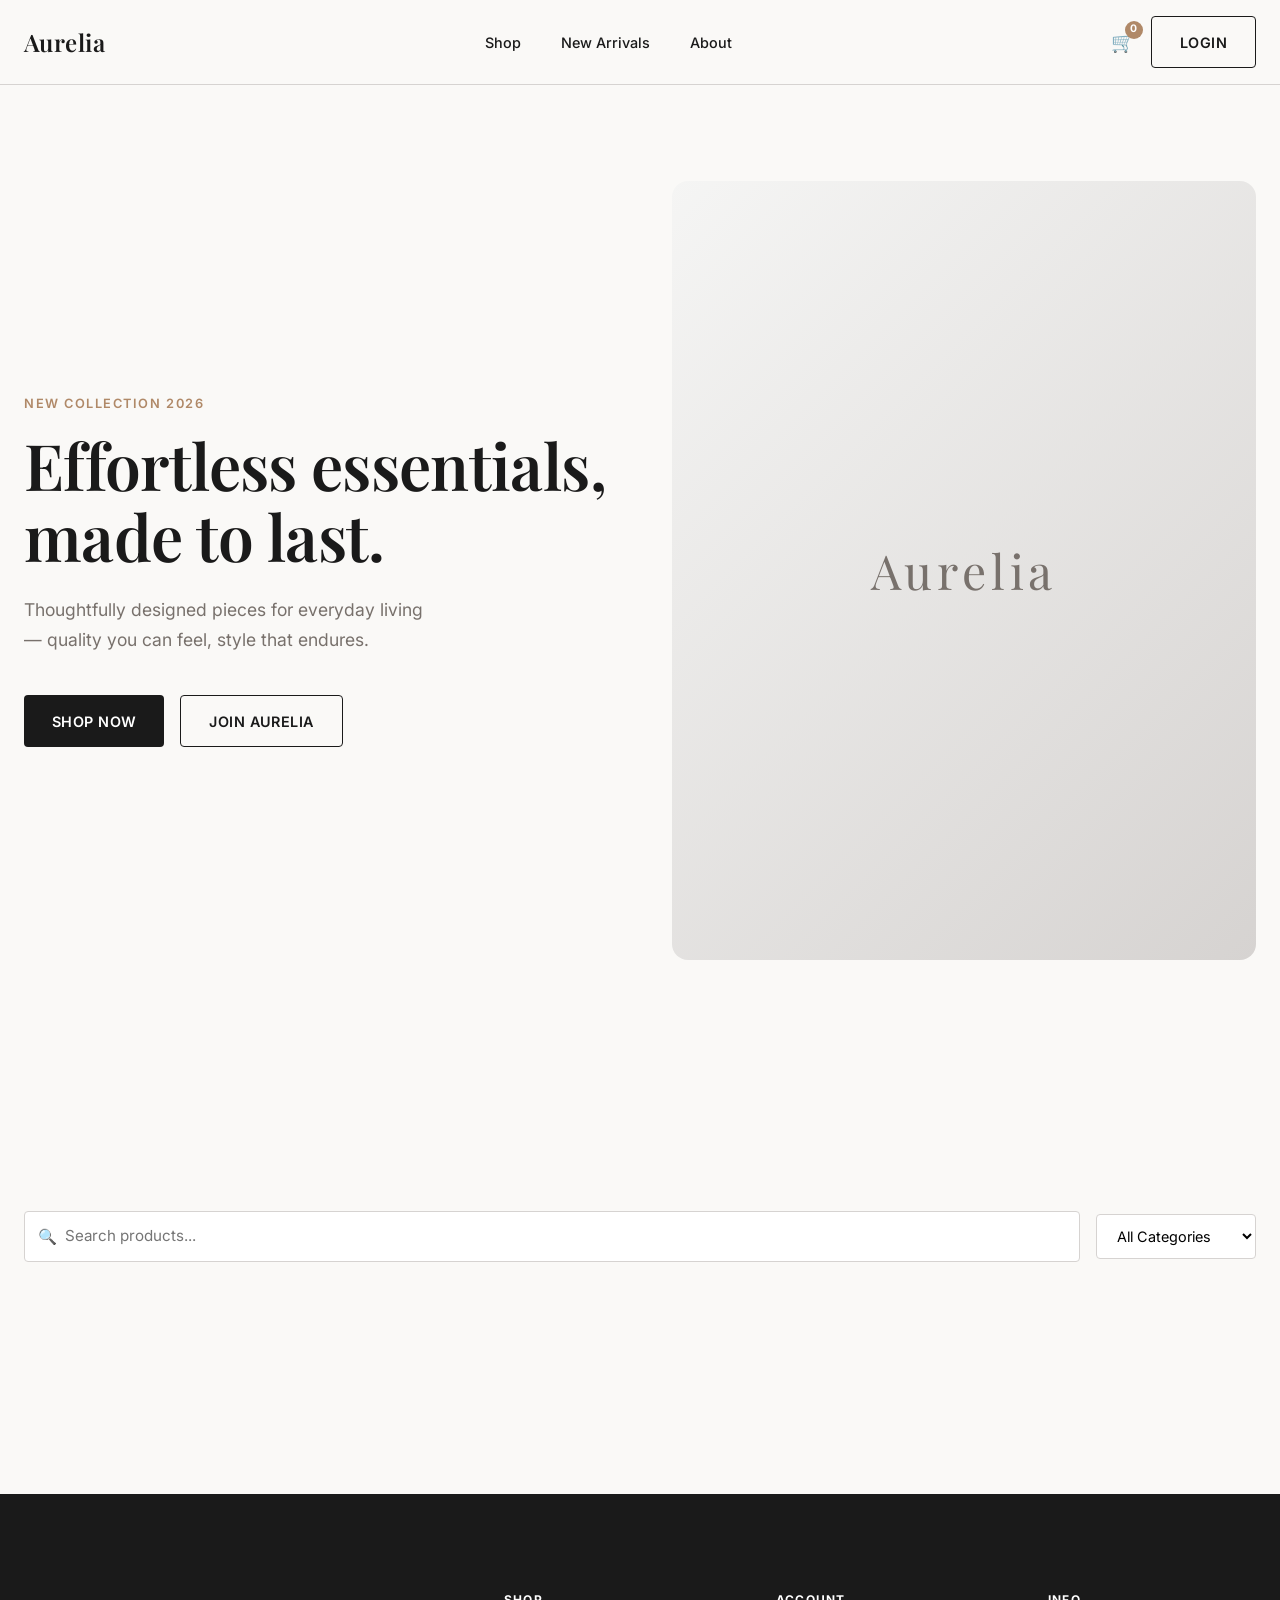
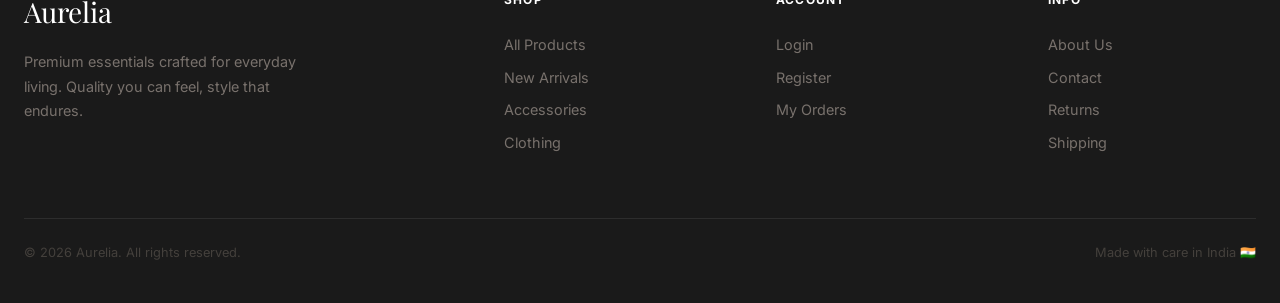
==== commit 1ae9bcfc: "fun" ====
--- a/frontend/index.html
+++ b/frontend/index.html
@@ -141,8 +141,8 @@
     <script src="js/api.js"></script>
     <script src="js/ui.js"></script>
     <script src="js/cart.js"></script>
-    <script src="js/products.js"></script>
-    <script src="js/animations.js"></script>
+  
+    
 
 </body>
 
--- a/frontend/css/components.css
+++ b/frontend/css/components.css
@@ -1315,4 +1315,60 @@
     gap: var(--space-sm);
     text-align: center;
   }
+}
+
+/* ===========================
+   New Arrivals Page
+   =========================== */
+.new-arrivals-hero {
+  background: linear-gradient(135deg, var(--color-charcoal) 0%, var(--color-charcoal-light) 100%);
+  color: var(--color-white);
+  padding-block: var(--space-2xl);
+  text-align: center;
+  margin-bottom: var(--space-xl);
+}
+
+.new-arrivals-hero h1 {
+  color: var(--color-white);
+  margin-bottom: var(--space-sm);
+}
+
+.new-arrivals-hero p {
+  color: var(--color-gray-300);
+  font-size: 1.1rem;
+}
+
+.new-badge {
+  position: absolute;
+  top: var(--space-sm);
+  left: var(--space-sm);
+  background-color: var(--color-accent);
+  color: var(--color-white);
+  font-size: 0.65rem;
+  font-weight: 700;
+  letter-spacing: 0.08em;
+  padding: 0.3rem 0.6rem;
+  border-radius: var(--radius-sm);
+  text-transform: uppercase;
+  z-index: 1;
+}
+
+.product-card-date {
+  font-size: 0.75rem;
+  color: var(--color-gray-500);
+  margin-top: 0.25rem;
+}
+
+.arrivals-sort-bar {
+  display: flex;
+  justify-content: space-between;
+  align-items: center;
+  margin-bottom: var(--space-lg);
+  flex-wrap: wrap;
+  gap: var(--space-sm);
+}
+
+.arrivals-count {
+  font-size: 0.9rem;
+  color: var(--color-gray-500);
 }
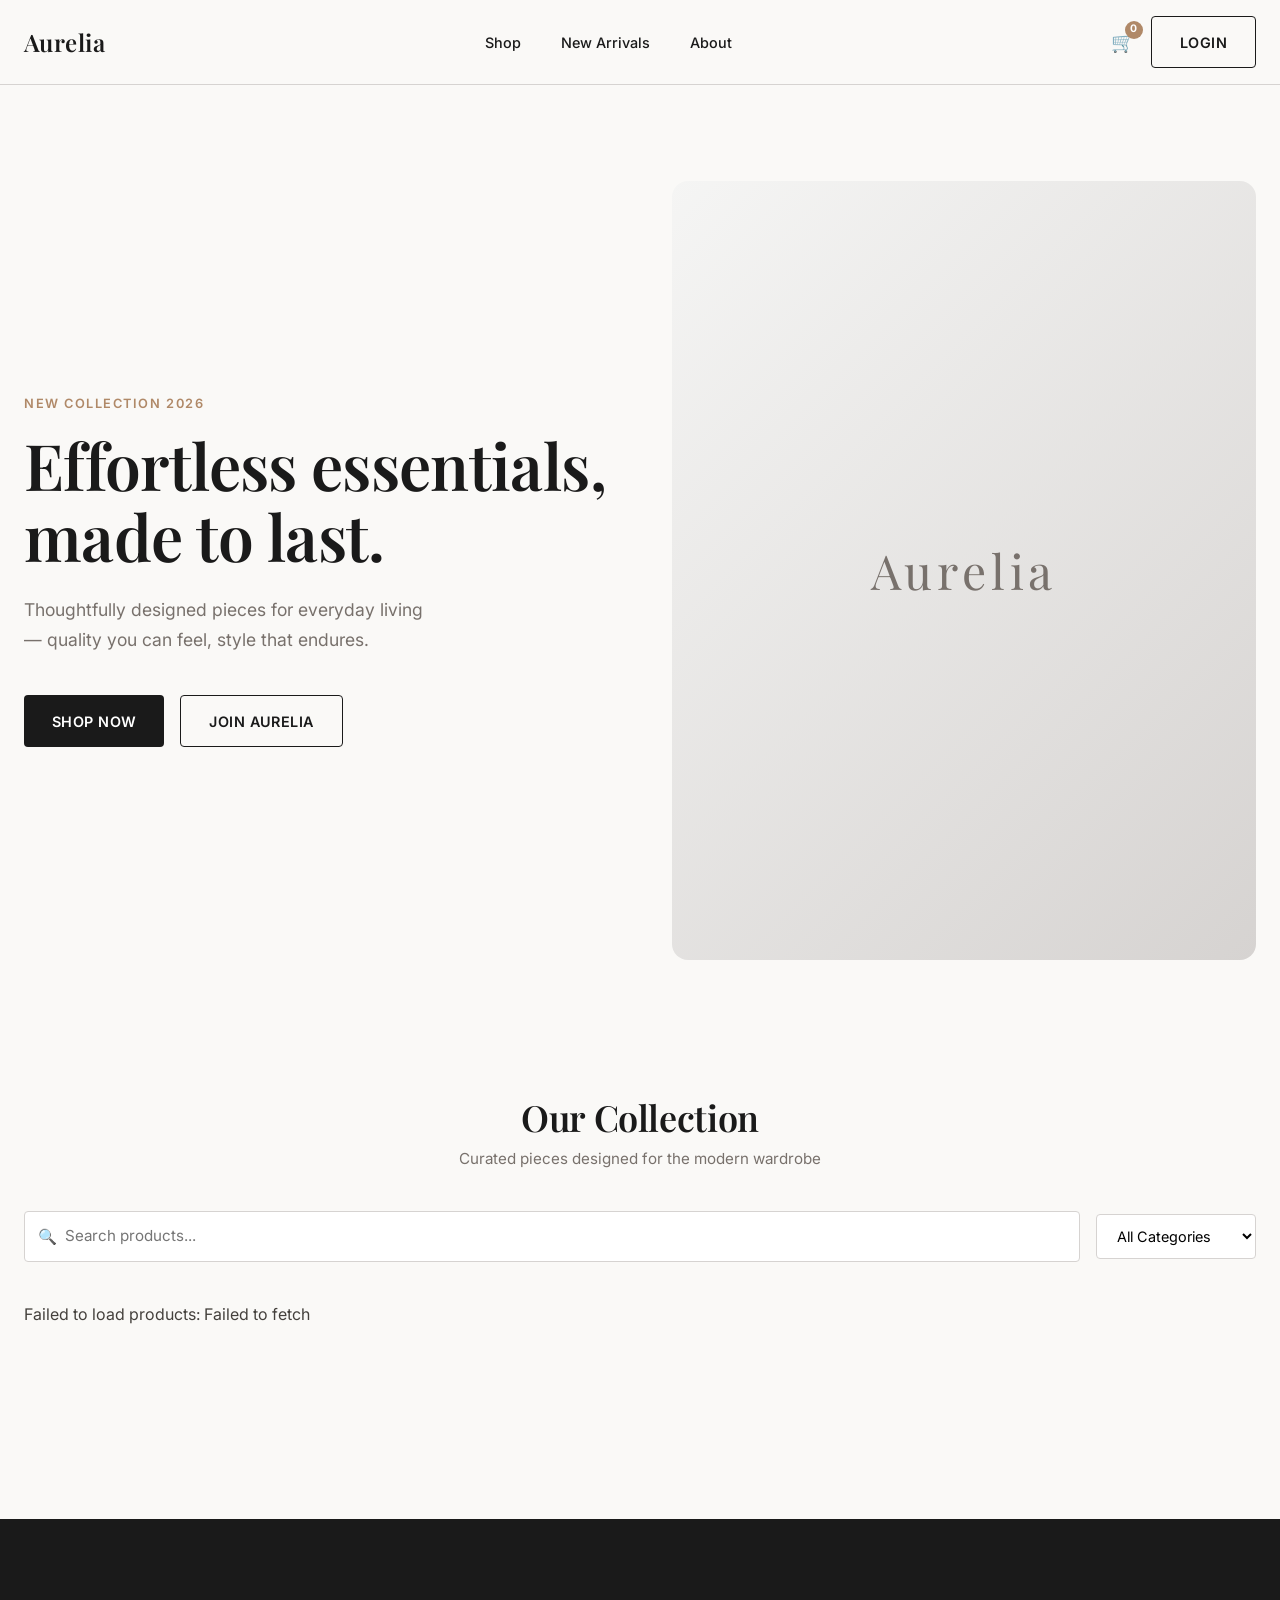
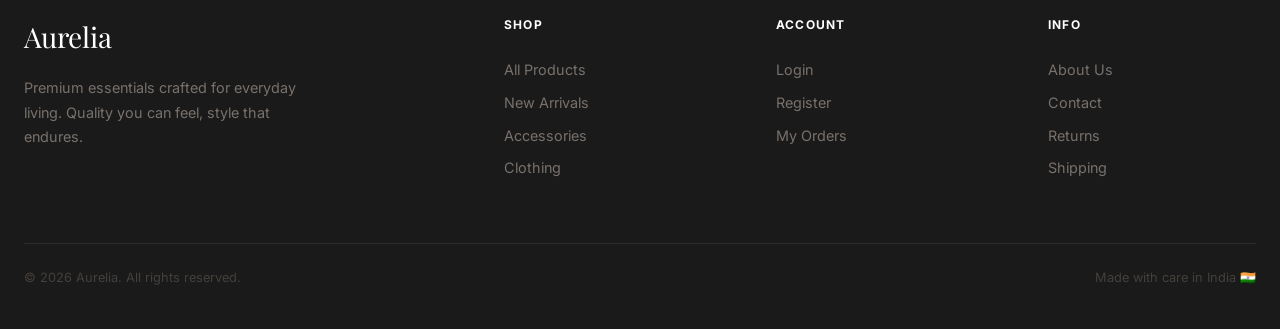
==== commit e0da5fcc: "fix" ====
--- a/frontend/index.html
+++ b/frontend/index.html
@@ -141,8 +141,8 @@
     <script src="js/api.js"></script>
     <script src="js/ui.js"></script>
     <script src="js/cart.js"></script>
-  
-    
+    <script src="js/products.js"></script>
+    <script src="js/animations.js"></script>
 
 </body>
 
